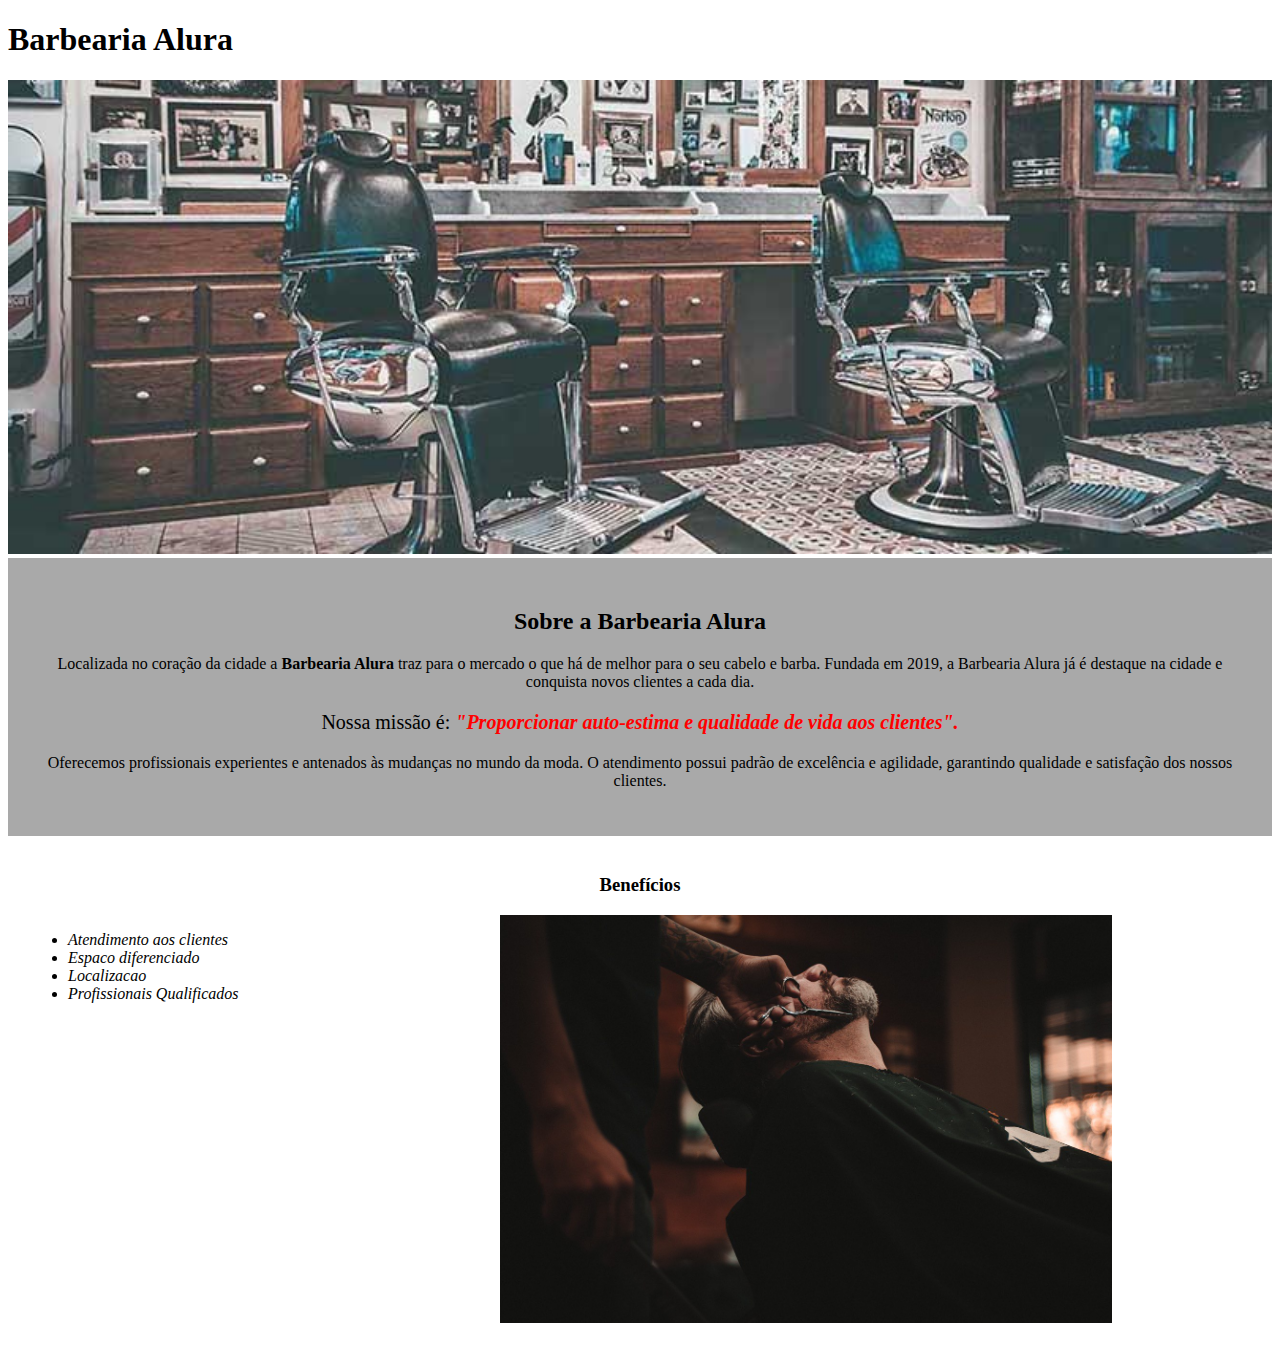
==== index.html @ 7a235e00 "estrutura inicial do formulario da pagina contato" ====
<!DOCTYPE html>
<html lang="pt-br">
    <head>
        <meta charset="UTF-8">
        <meta http-equiv="X-UA-Compatible" content="IE=edge">
        <meta name="viewport" content="width=device-width, initial-scale=1.0">
        <title>Barbearia Alura</title>
        <link rel="stylesheet" href="style-home.css">
    
    </head>
    <body>
        <header>
            <h1 class="">
                Barbearia Alura
            </h1>
        </header>
        <img 
        id="banner" 
        src="./img/banner.jpg" 
        alt="imagem"
        >    
        <div class="principal">
            <h2 class="titulocentralizado">Sobre a Barbearia Alura</h2>

            <p>
                
                Localizada no coração da cidade a <strong>Barbearia Alura</strong> traz para o mercado o que há de melhor para o seu cabelo e barba. Fundada em 2019, a Barbearia Alura já é destaque na cidade e conquista novos clientes a cada dia.
            </p>

            <p id="missao">
                Nossa missão é: <em> <strong>"Proporcionar auto-estima e qualidade de vida aos clientes".
                </strong> </em>

            </p>
            <p>
                Oferecemos profissionais experientes e antenados às mudanças no mundo da moda. O atendimento possui padrão de excelência e agilidade, garantindo qualidade e satisfação dos nossos clientes.
            </p>
        </div>

        <div class="beneficios">
            <h3 class="titulocentralizado">
                Benefícios
            </h3>
            <ul>
                <li class="itens">Atendimento aos clientes</li>
                <li class="itens">Espaco diferenciado</li>
                <li class="itens">Localizacao</li>
                <li class="itens">Profissionais Qualificados</li>
            </ul>
            <img 
            class="imagembeneficios"                
            src="./img/beneficios.jpg" 
            alt="imagem de beneficios">
        </div>

            
    </body>
</html>
---- style-home.css ----
#banner {
    width: 100%;
    
}
.tituloprincipal {
    padding-left: 20px;
}

.principal {
    background-color: darkgray;
    padding: 30px;
}

.titulocentralizado {
    text-align: center
}

p {
    text-align: center;
    color: black;
}
#missao {
    font-size: 20px;
}

em strong {
    color: #FF0000;
}

.itens {
    font-style: italic;
}

.beneficios {
    background-color: white;
    padding: 20px;
}

ul {
    display: inline-block;
    vertical-align: top;
    width: 20%;
    margin-right: 15%;
}
.imagembeneficios  {
    width: 50%;
}
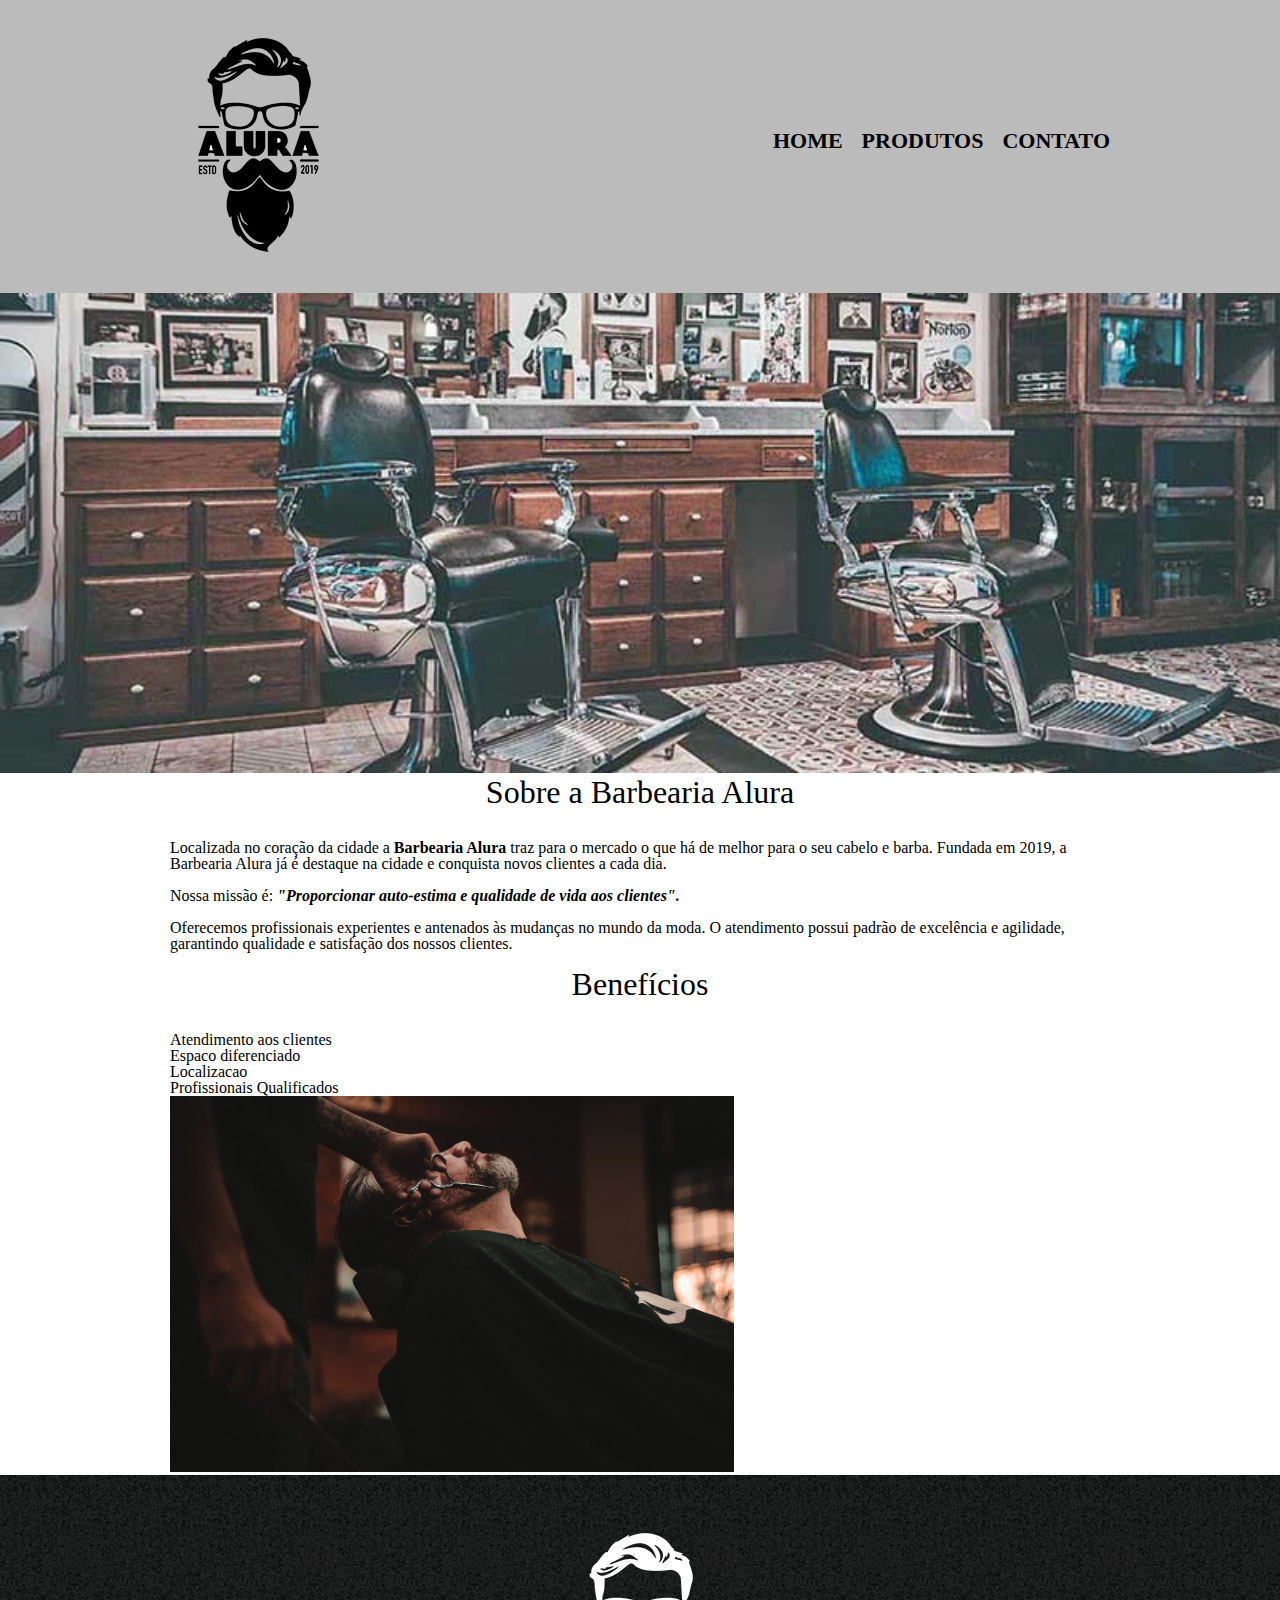
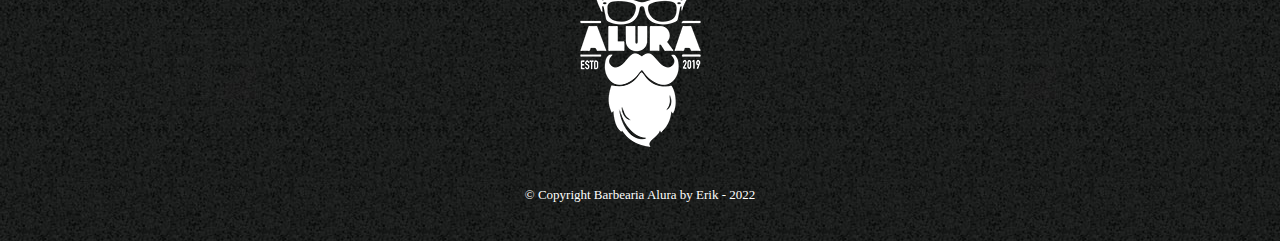
==== commit fa90c4ae: "atualizacao da pagina index" ====
--- a/index.html
+++ b/index.html
@@ -5,54 +5,67 @@
         <meta http-equiv="X-UA-Compatible" content="IE=edge">
         <meta name="viewport" content="width=device-width, initial-scale=1.0">
         <title>Barbearia Alura</title>
-        <link rel="stylesheet" href="style-home.css">
+        <link rel="stylesheet" href="reset.css">
+        <link rel="stylesheet" href="style.css">
     
     </head>
     <body>
         <header>
-            <h1 class="">
-                Barbearia Alura
-            </h1>
+            <div class="caixa">
+                <h1><img src="./img/logo.png" alt="Logo da Barbearia Alura"></h1>
+                <nav>
+                    <ul>
+                        <li><a href="index.html">Home</a></li>
+                        <li><a href="produtos.html">Produtos</a></li>
+                        <li><a href="contato.html">Contato</a></li>
+                    </ul>
+                </nav>
+            </div>
         </header>
-        <img 
-        id="banner" 
-        src="./img/banner.jpg" 
-        alt="imagem"
-        >    
-        <div class="principal">
-            <h2 class="titulocentralizado">Sobre a Barbearia Alura</h2>
 
-            <p>
-                
-                Localizada no coração da cidade a <strong>Barbearia Alura</strong> traz para o mercado o que há de melhor para o seu cabelo e barba. Fundada em 2019, a Barbearia Alura já é destaque na cidade e conquista novos clientes a cada dia.
-            </p>
+        <img class="banner" src="./img/banner.jpg" alt="imagem">    
+        
+        <main>
+            <section class="principal">
+                <h2 class="titulo_principal">Sobre a Barbearia Alura</h2>
 
-            <p id="missao">
-                Nossa missão é: <em> <strong>"Proporcionar auto-estima e qualidade de vida aos clientes".
-                </strong> </em>
+                <p>
+                    
+                    Localizada no coração da cidade a <strong>Barbearia Alura</strong> traz para o mercado o que há de melhor para o seu cabelo e barba. Fundada em 2019, a Barbearia Alura já é destaque na cidade e conquista novos clientes a cada dia.
+                </p>
 
-            </p>
-            <p>
-                Oferecemos profissionais experientes e antenados às mudanças no mundo da moda. O atendimento possui padrão de excelência e agilidade, garantindo qualidade e satisfação dos nossos clientes.
-            </p>
-        </div>
+                <p id="missao">
+                    Nossa missão é: <em> <strong>"Proporcionar auto-estima e qualidade de vida aos clientes".
+                    </strong> </em>
 
-        <div class="beneficios">
-            <h3 class="titulocentralizado">
-                Benefícios
-            </h3>
-            <ul>
-                <li class="itens">Atendimento aos clientes</li>
-                <li class="itens">Espaco diferenciado</li>
-                <li class="itens">Localizacao</li>
-                <li class="itens">Profissionais Qualificados</li>
-            </ul>
-            <img 
-            class="imagembeneficios"                
-            src="./img/beneficios.jpg" 
-            alt="imagem de beneficios">
-        </div>
+                </p>
+                <p>
+                    Oferecemos profissionais experientes e antenados às mudanças no mundo da moda. O atendimento possui padrão de excelência e agilidade, garantindo qualidade e satisfação dos nossos clientes.
+                </p>
+            </section>
 
-            
+            <section class="beneficios">
+                <h3 class="titulo_principal">
+                    Benefícios
+                </h3>
+                <ul>
+                    <li class="itens">Atendimento aos clientes</li>
+                    <li class="itens">Espaco diferenciado</li>
+                    <li class="itens">Localizacao</li>
+                    <li class="itens">Profissionais Qualificados</li>
+                </ul>
+                <img 
+                class="imagembeneficios"                
+                src="./img/beneficios.jpg" 
+                alt="imagem de beneficios">
+            </section >
+        </main>
+
+        <footer>
+            <img src="./img/logo-branco.png" alt="Logo da Barbearia Alura">
+            <p class="copyright">&copy; Copyright Barbearia Alura by Erik - 2022</p>
+        </footer>
+
     </body>
+
 </html>
--- a/style.css
+++ b/style.css
@@ -0,0 +1,180 @@
+header {
+    background: #BBBBBB;
+    padding: 20px 0;
+}
+
+.caixa { 
+    position: relative;
+    width: 940px;
+    margin: 0 auto;
+}
+
+nav {
+    position: absolute;
+    top: 110px;
+    right: 0;
+}
+
+nav li { 
+    display: inline;
+    margin: 0 0 0 15px;
+}
+
+nav a {
+    text-transform: uppercase;
+    color: #000000;
+    font-weight: bold;
+    font-size: 22px;
+    text-decoration: none;
+    
+}
+
+nav a:hover {
+    color: #C78C79;
+    text-decoration: underline;
+}
+
+.produtos {
+    width: 940px;
+    margin: 0 auto;
+    padding: 50px 0;
+}
+
+.produtos li {
+    display: inline-block;
+    text-align: center;
+    width: 30%;
+    vertical-align: top;
+    margin: 0 1.5%;
+    padding: 30px 20px;
+    box-sizing: border-box;
+    border: 2px solid #000000;
+    border-radius: 10px;
+}
+
+.produtos li:hover {
+    border-color: #C78C79;
+
+}
+.produtos li:active {
+    border-color: #088c19;
+}
+
+.produtos h2 {
+    font-size: 30px;
+    font-weight: bold;
+}
+
+.produtos li:hover h2 {
+    font-size: 34px;
+}
+
+.produto_descricao{
+    font-size: 18px;
+}
+
+.produto_preco {
+    font-size: 22px;
+    font-weight: bold;
+    margin-top: 10px;
+}
+
+footer {
+    text-align: center;
+    background: url("./img/bg.jpg");
+    padding: 40px 0;
+}
+
+.copyright {
+    color: #FFFFFF;
+    font-size: 13px;
+    margin-top: 20px;
+}
+
+main {
+    width: 940px;
+    margin: 0 auto;
+}
+
+form {
+    margin: 40px 0;
+
+}
+
+form label, 
+form legend{
+    display: block;
+    font-size: 20px;
+    margin-bottom: 10px;
+}
+
+.input_padrao {
+    display:block;
+    margin-bottom: 20px;
+    padding: 10px 25px;
+    width: 50%;
+}
+
+.checkbox {
+    margin: 20px 0;
+}
+
+.enviar {
+    width: 40%;
+    padding: 15px 0;
+    background-color: orange;
+    color: white;
+    font-weight: bold;
+    font-size: 18px;
+    border: none;
+    border-radius: 5px;
+    transition: 1s all;
+    cursor: pointer;
+}
+
+.enviar:hover {
+    background-color: darkorange;
+    transform: scale(1.2);
+ }
+
+ table {
+    margin: 20px 0 40px;
+ }
+
+thead {
+    background-color: #555555;
+    color: #FFFFFF;
+    font-weight: bold;
+}
+
+th, td {
+    border: 1px solid #000000;
+    padding: 8px 16px;
+}
+
+/* CSS da pagina inicial */
+
+.banner {
+    width: 100%;
+}
+
+.titulo_principal {
+    text-align: center;
+    font-size: 2em;
+    margin-bottom: 1em;
+}
+.principal p {
+    margin-bottom: 1em;
+}
+
+.principal strong {
+    font-weight: bold;
+}
+
+.principal em {
+    font-style: italic;
+}
+
+.imagembeneficios {
+    width: 60%;
+}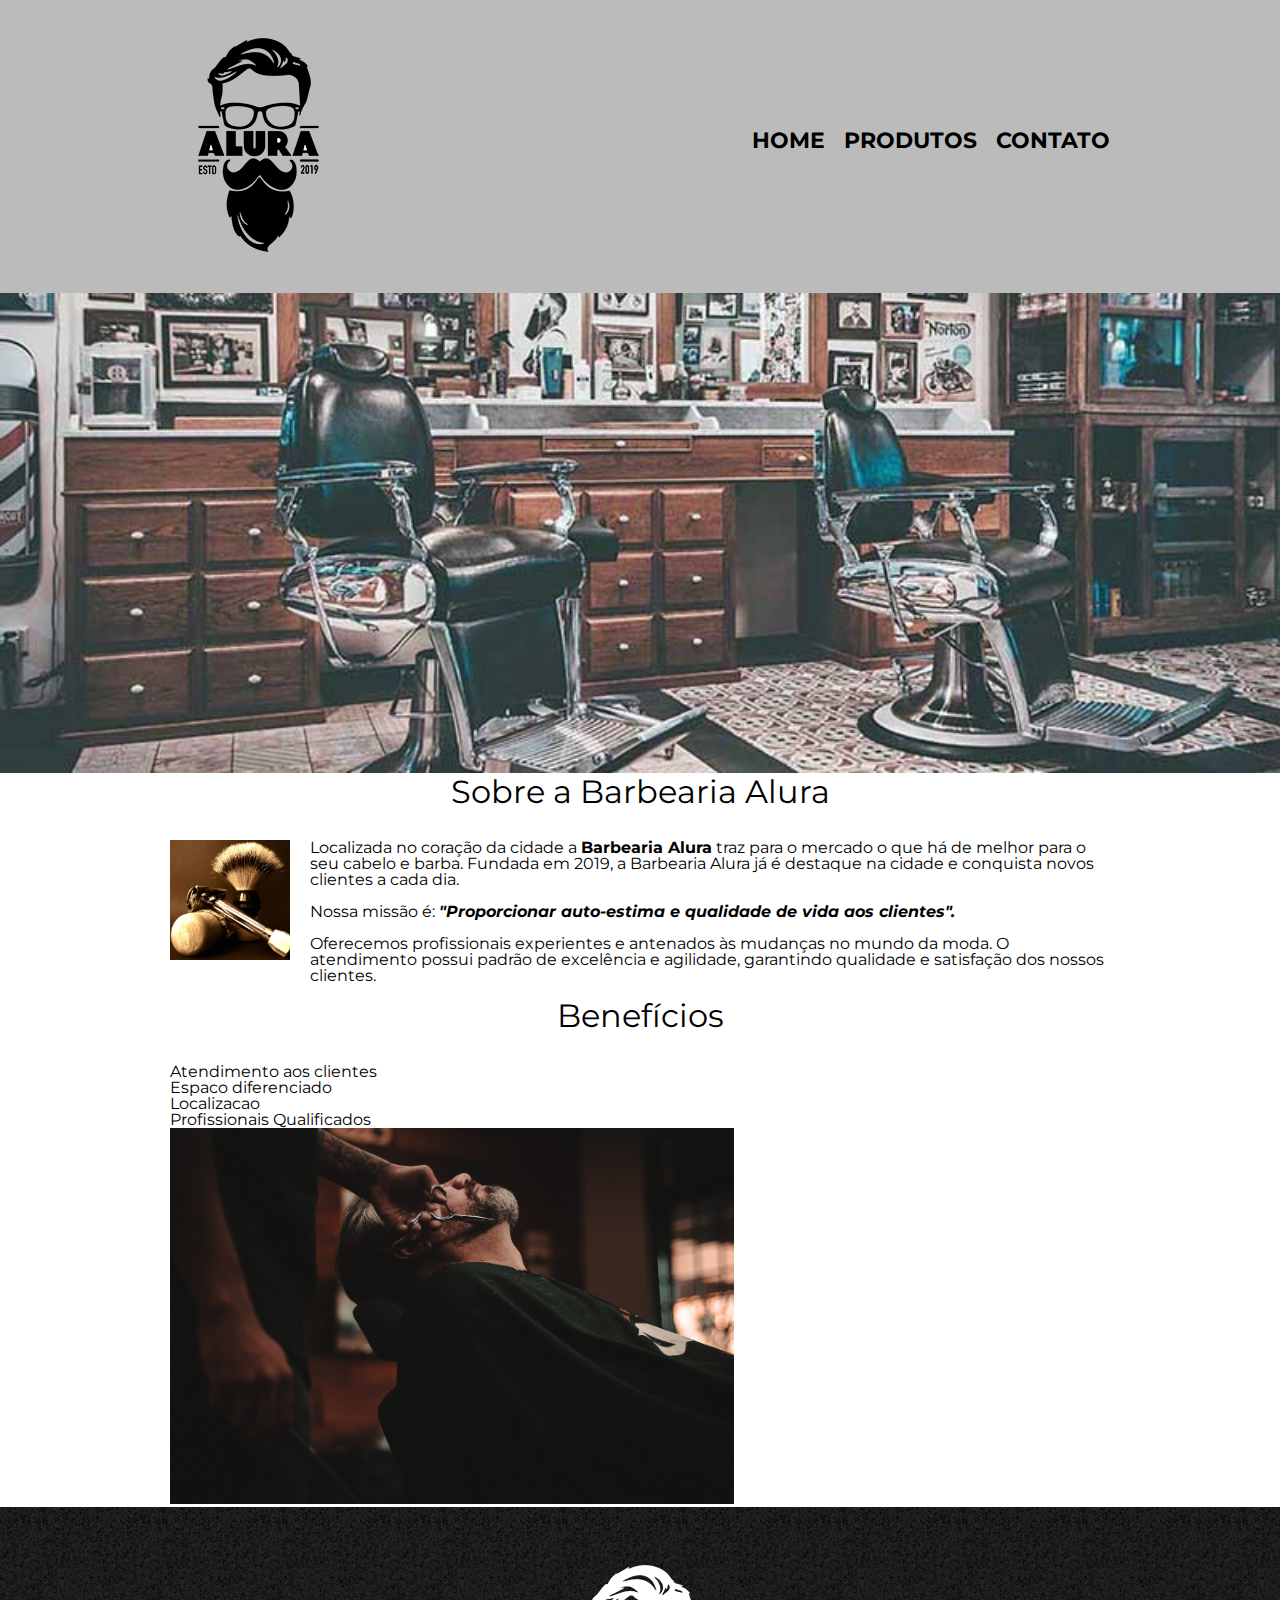
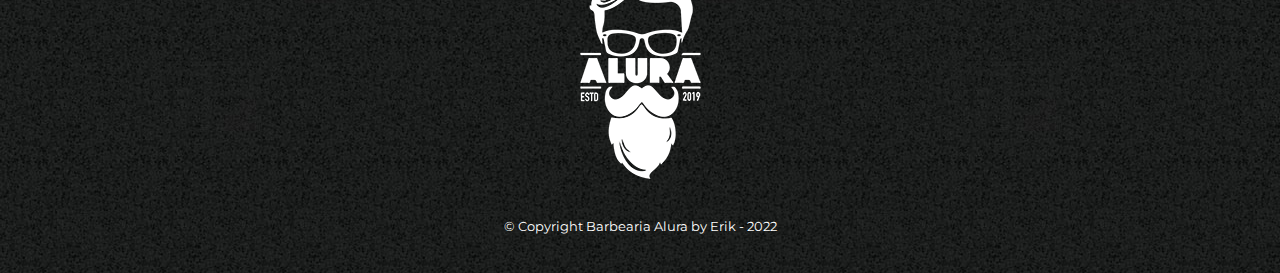
==== commit e69f4050: "adicionei a fonte montserrat na pagina" ====
--- a/index.html
+++ b/index.html
@@ -7,6 +7,7 @@
         <title>Barbearia Alura</title>
         <link rel="stylesheet" href="reset.css">
         <link rel="stylesheet" href="style.css">
+        <link href="https://fonts.googleapis.com/css2?family=Montserrat&display=swap" rel="stylesheet">
     
     </head>
     <body>
@@ -28,6 +29,8 @@
         <main>
             <section class="principal">
                 <h2 class="titulo_principal">Sobre a Barbearia Alura</h2>
+
+                <img class="utensilios" src="./img/utensilios.jpg" alt="Utensilios de um barbeiro">
 
                 <p>
                     
--- a/style.css
+++ b/style.css
@@ -1,3 +1,7 @@
+body {
+    font-family: 'Montserrat', sans-serif;
+}
+
 header {
     background: #BBBBBB;
     padding: 20px 0;
@@ -162,6 +166,7 @@
     text-align: center;
     font-size: 2em;
     margin-bottom: 1em;
+    clear: left;
 }
 .principal p {
     margin-bottom: 1em;
@@ -175,6 +180,13 @@
     font-style: italic;
 }
 
+.utensilios {
+    width: 120px;    
+    float: left;
+    margin-right: 20px;
+    margin-bottom: 20px;
+}
+
 .imagembeneficios {
     width: 60%;
-}+}
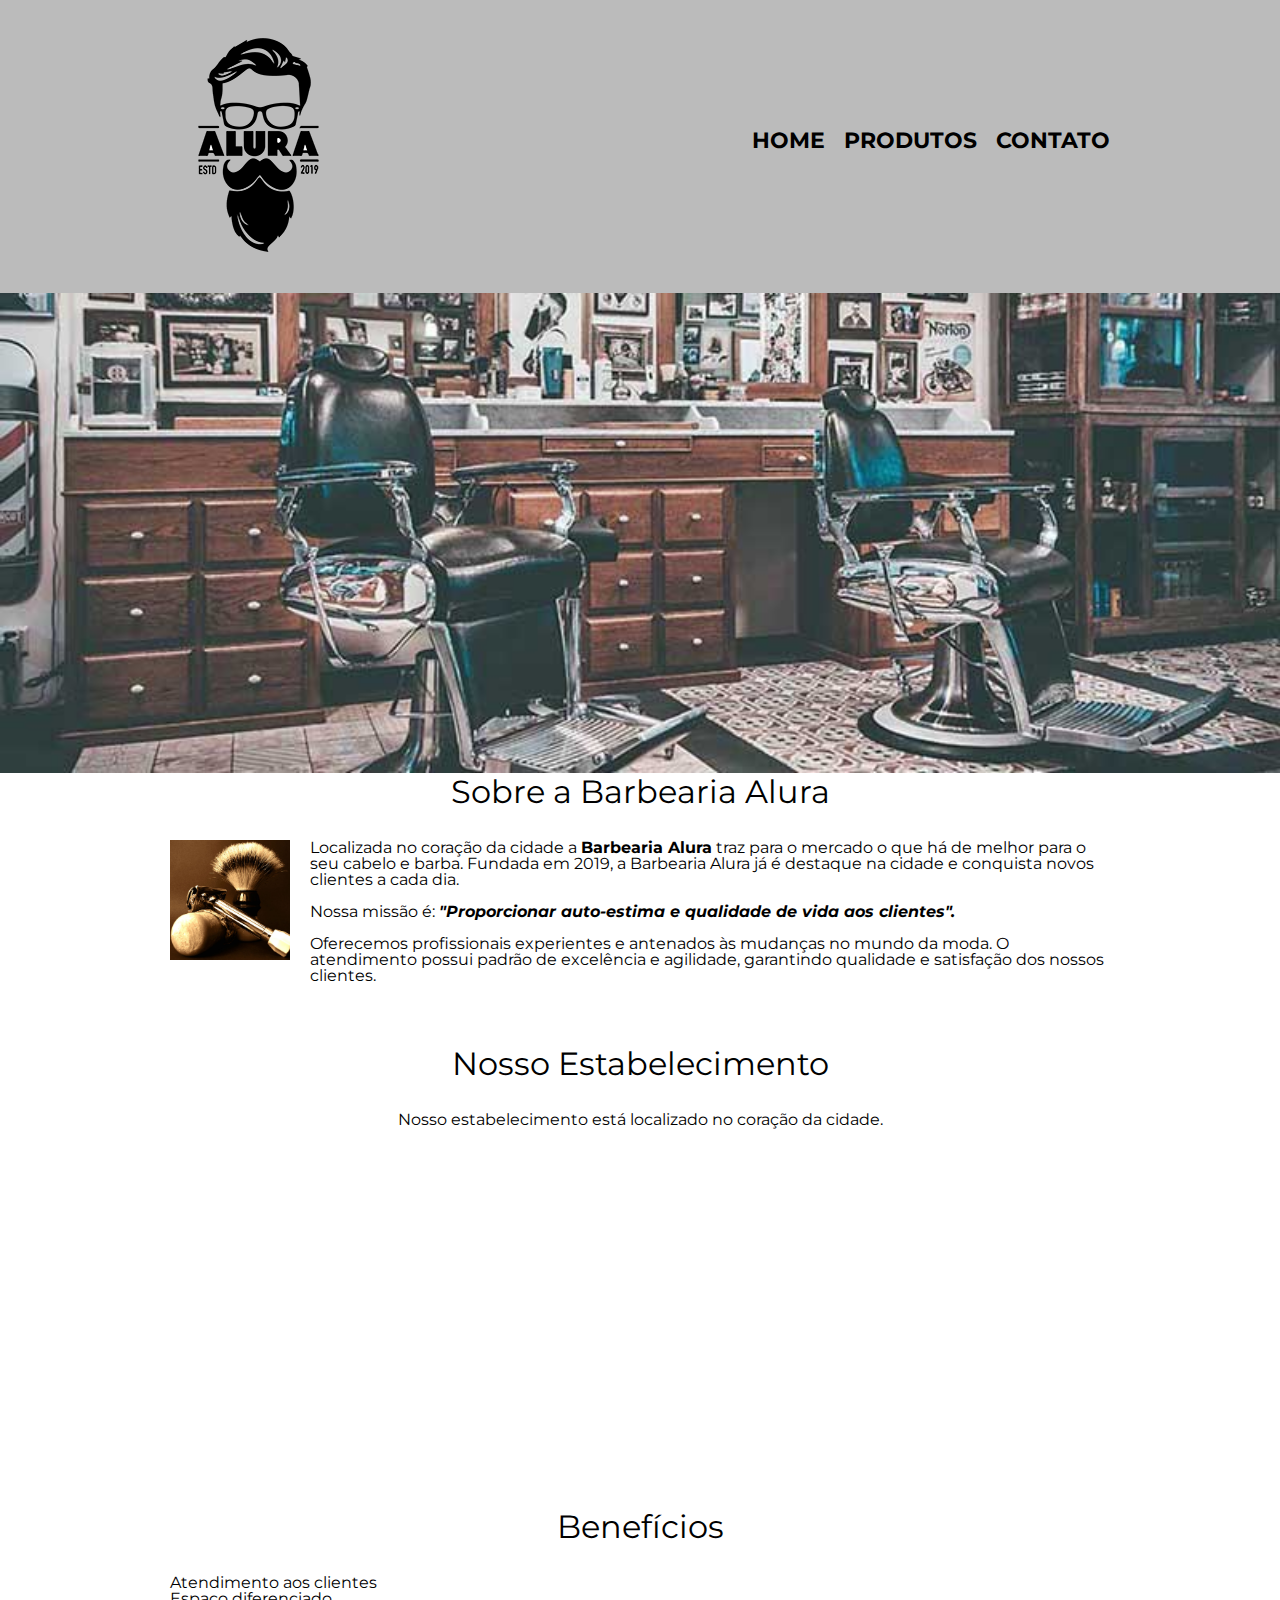
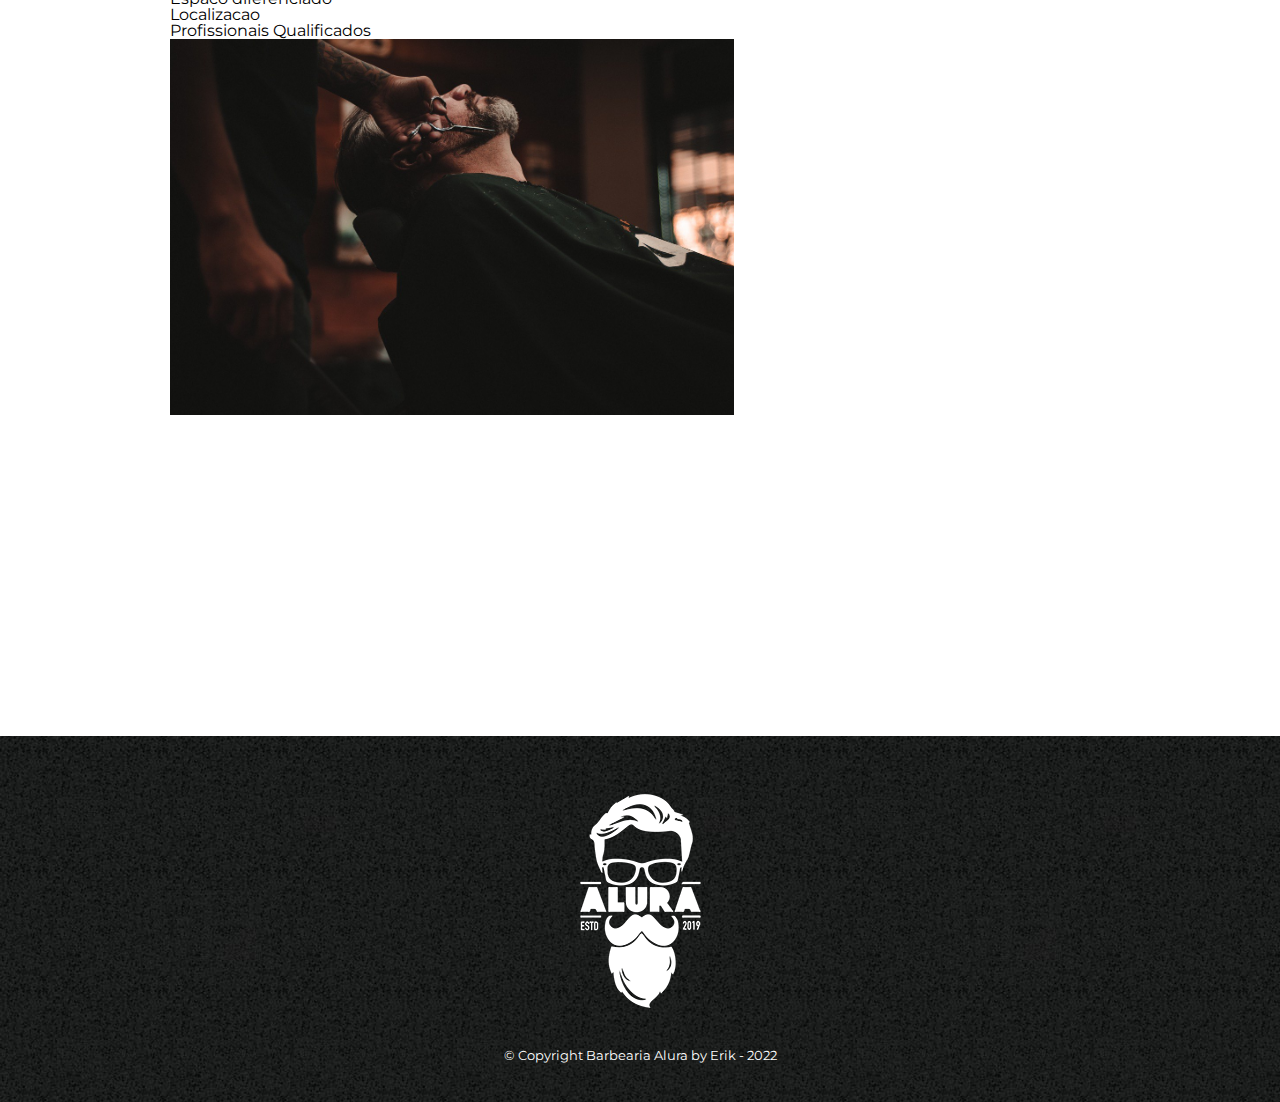
==== commit cbfeabc8: "incorporei um mapa e um video na pagina index" ====
--- a/index.html
+++ b/index.html
@@ -47,6 +47,12 @@
                 </p>
             </section>
 
+            <section class="mapa">
+                <h3 class="titulo_principal">Nosso Estabelecimento</h3>
+                <p>Nosso estabelecimento está localizado no coração da cidade.</p>
+                <iframe src="https://www.google.com/maps/embed?pb=!1m18!1m12!1m3!1d29256.852379220898!2d-46.67100175324803!3d-23.564616515956164!2m3!1f0!2f0!3f0!3m2!1i1024!2i768!4f13.1!3m3!1m2!1s0x94ce59541c6c79c3%3A0x36b90a85f0f8cb33!2sGrupo%20Alura!5e0!3m2!1spt-BR!2sbr!4v1667911056635!5m2!1spt-BR!2sbr" width="100%" height="300" style="border:0;" allowfullscreen="" loading="lazy" referrerpolicy="no-referrer-when-downgrade"></iframe>
+            </section>
+
             <section class="beneficios">
                 <h3 class="titulo_principal">
                     Benefícios
@@ -57,11 +63,12 @@
                     <li class="itens">Localizacao</li>
                     <li class="itens">Profissionais Qualificados</li>
                 </ul>
-                <img 
-                class="imagembeneficios"                
-                src="./img/beneficios.jpg" 
-                alt="imagem de beneficios">
+                <img class="imagembeneficios" src="./img/beneficios.jpg" alt="imagem de beneficios">
+
+                <iframe width="560" height="315" src="https://www.youtube.com/embed/wcVVXUV0YUY" title="YouTube video player" frameborder="0" allow="accelerometer; autoplay; clipboard-write; encrypted-media; gyroscope; picture-in-picture" allowfullscreen></iframe>
+                
             </section >
+
         </main>
 
         <footer>
--- a/style.css
+++ b/style.css
@@ -190,3 +190,12 @@
 .imagembeneficios {
     width: 60%;
 }
+
+.mapa {
+    padding: 3em 0;
+}
+
+.mapa p {
+    margin-bottom: 2em;
+    text-align: center;
+}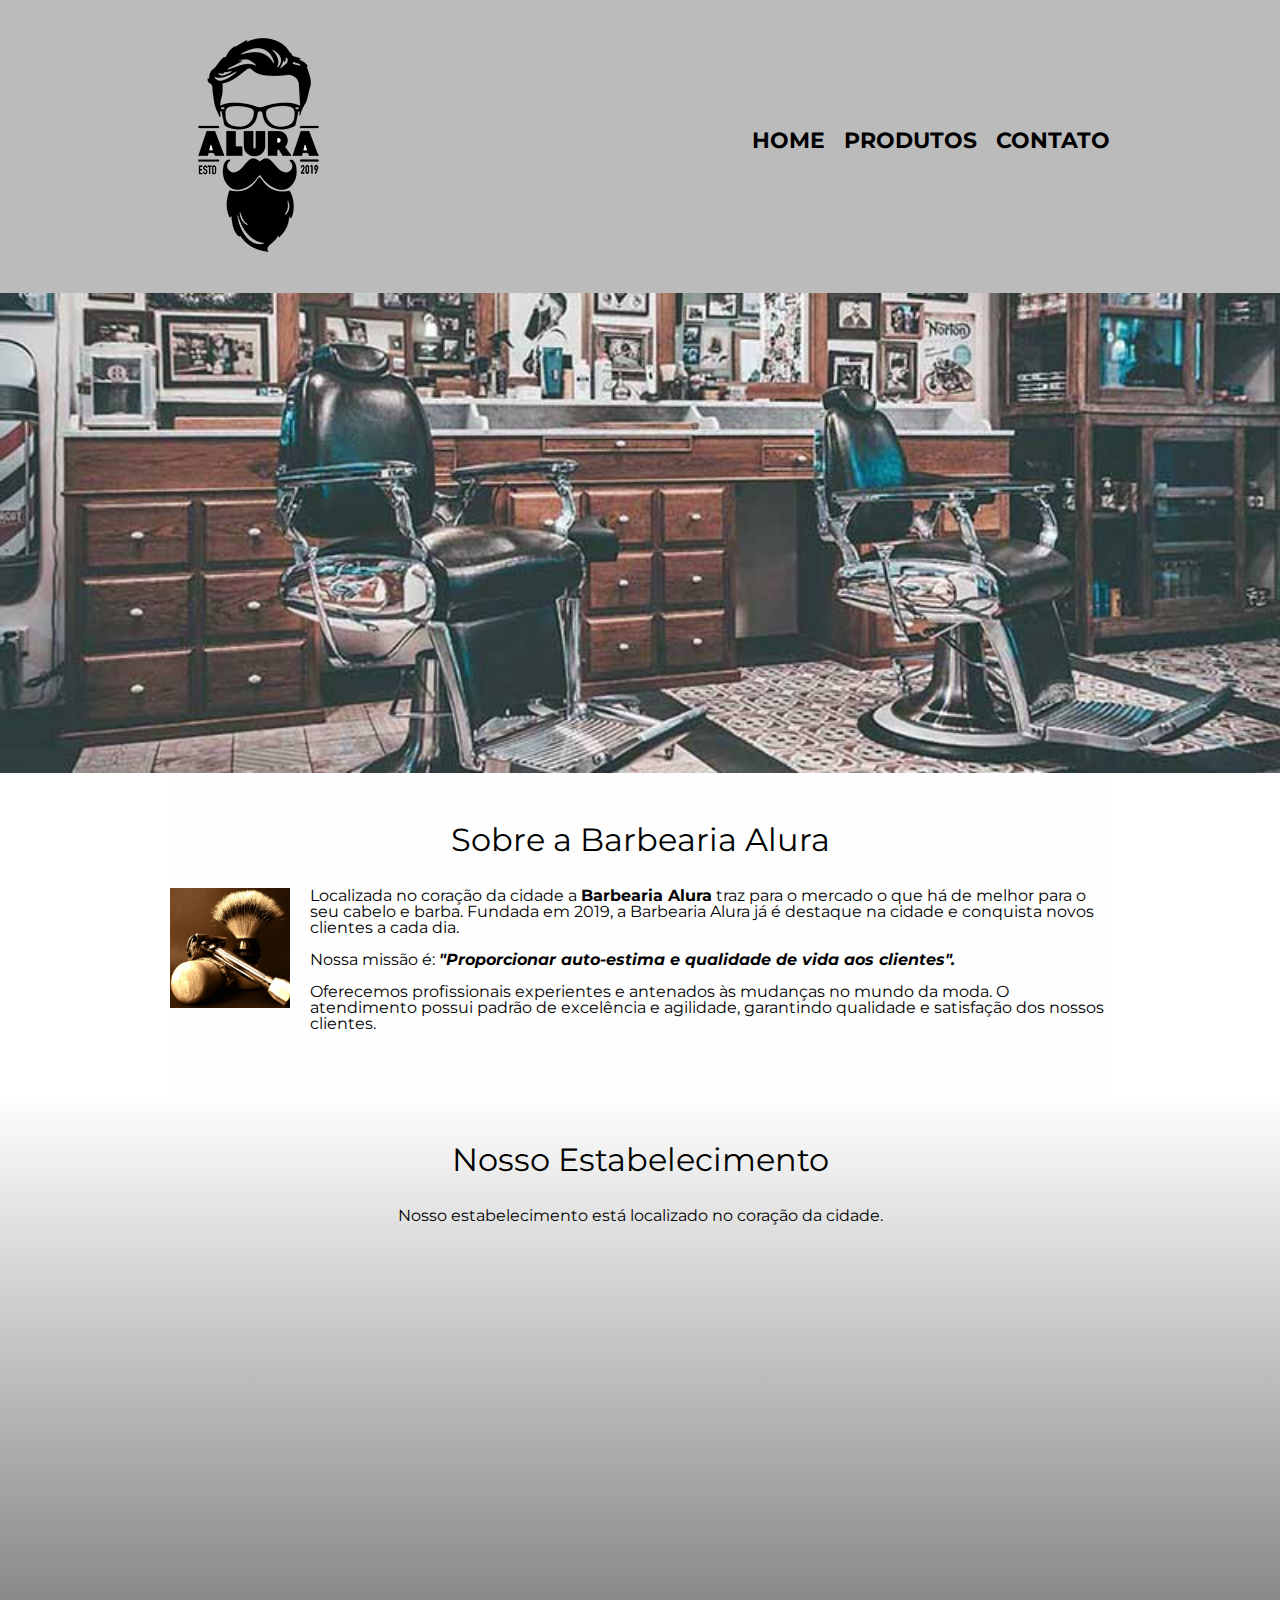
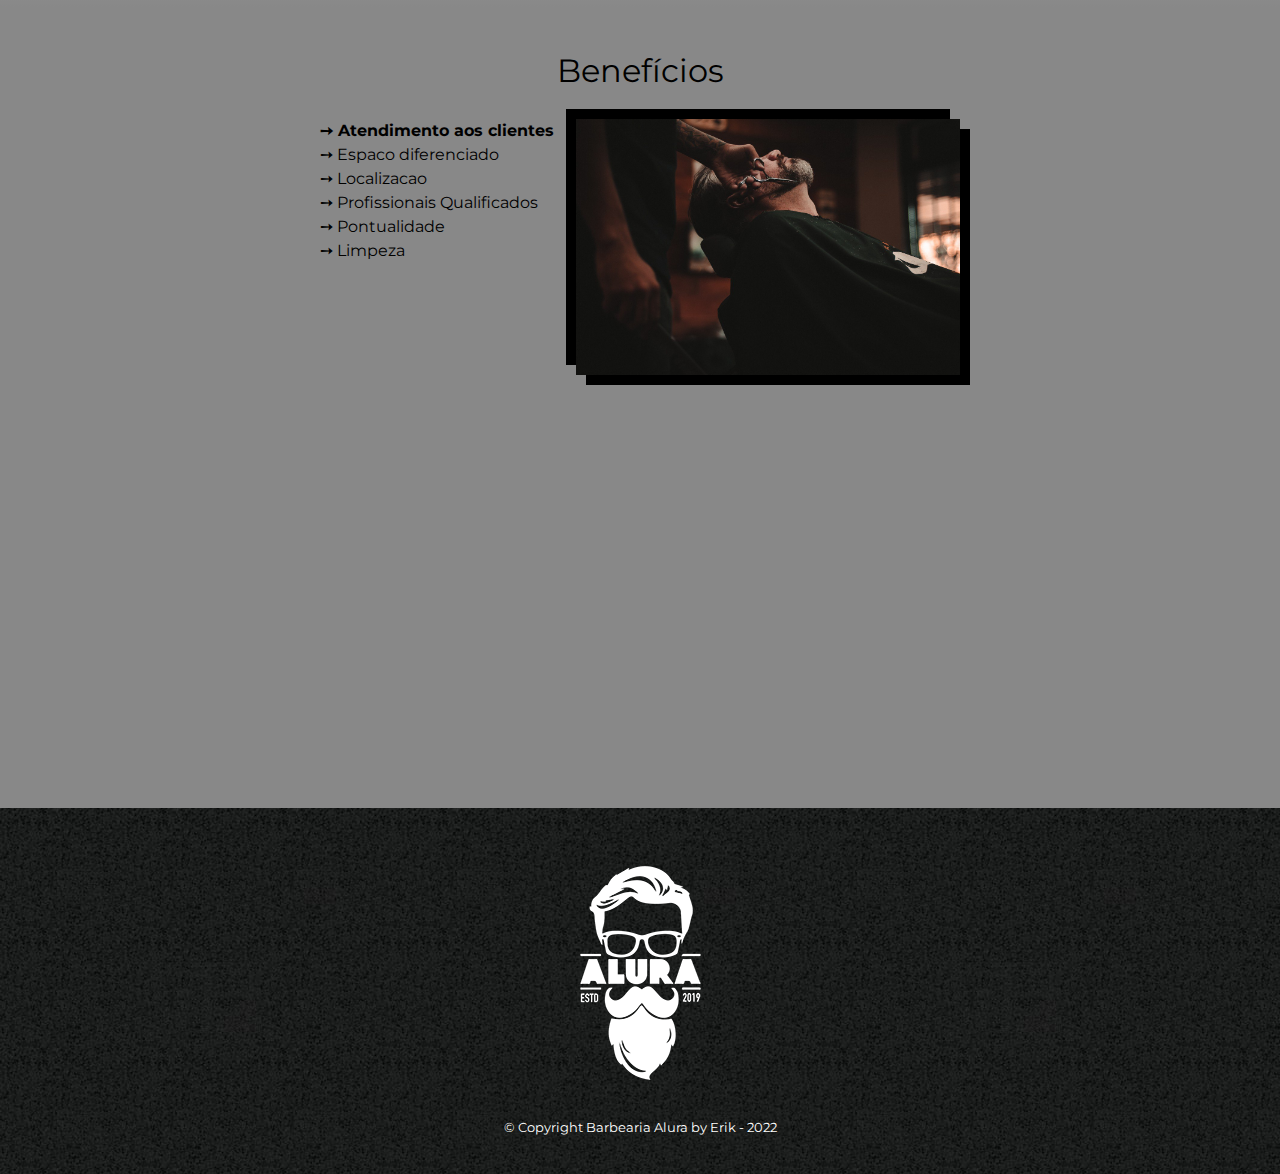
==== commit 52fce267: "adicionando mais estilos na pagina index" ====
--- a/index.html
+++ b/index.html
@@ -50,23 +50,29 @@
             <section class="mapa">
                 <h3 class="titulo_principal">Nosso Estabelecimento</h3>
                 <p>Nosso estabelecimento está localizado no coração da cidade.</p>
-                <iframe src="https://www.google.com/maps/embed?pb=!1m18!1m12!1m3!1d29256.852379220898!2d-46.67100175324803!3d-23.564616515956164!2m3!1f0!2f0!3f0!3m2!1i1024!2i768!4f13.1!3m3!1m2!1s0x94ce59541c6c79c3%3A0x36b90a85f0f8cb33!2sGrupo%20Alura!5e0!3m2!1spt-BR!2sbr!4v1667911056635!5m2!1spt-BR!2sbr" width="100%" height="300" style="border:0;" allowfullscreen="" loading="lazy" referrerpolicy="no-referrer-when-downgrade"></iframe>
+                <div class="mapa_conteudo">
+                    <iframe src="https://www.google.com/maps/embed?pb=!1m18!1m12!1m3!1d29256.852379220898!2d-46.67100175324803!3d-23.564616515956164!2m3!1f0!2f0!3f0!3m2!1i1024!2i768!4f13.1!3m3!1m2!1s0x94ce59541c6c79c3%3A0x36b90a85f0f8cb33!2sGrupo%20Alura!5e0!3m2!1spt-BR!2sbr!4v1667911056635!5m2!1spt-BR!2sbr" width="100%" height="300" style="border:0;" allowfullscreen="" loading="lazy" referrerpolicy="no-referrer-when-downgrade"></iframe>
+                </div>
             </section>
 
             <section class="beneficios">
-                <h3 class="titulo_principal">
-                    Benefícios
-                </h3>
-                <ul>
-                    <li class="itens">Atendimento aos clientes</li>
-                    <li class="itens">Espaco diferenciado</li>
-                    <li class="itens">Localizacao</li>
-                    <li class="itens">Profissionais Qualificados</li>
-                </ul>
-                <img class="imagembeneficios" src="./img/beneficios.jpg" alt="imagem de beneficios">
+                <h3 class="titulo_principal">Benefícios</h3>
 
-                <iframe width="560" height="315" src="https://www.youtube.com/embed/wcVVXUV0YUY" title="YouTube video player" frameborder="0" allow="accelerometer; autoplay; clipboard-write; encrypted-media; gyroscope; picture-in-picture" allowfullscreen></iframe>
+                <div class="conteudo_beneficios">
+                    <ul class="lista_beneficios">
+                        <li class="itens">Atendimento aos clientes</li>
+                        <li class="itens">Espaco diferenciado</li>
+                        <li class="itens">Localizacao</li>
+                        <li class="itens">Profissionais Qualificados</li>
+                        <li class="itens">Pontualidade</li>
+                        <li class="itens">Limpeza</li>
+                    </ul><img class="imagem_beneficios" src="./img/beneficios.jpg" alt="imagem de beneficios">
+                </div>
                 
+                <div class="video">
+                    <iframe width="560" height="315" src="https://www.youtube.com/embed/wcVVXUV0YUY" title="YouTube video player" frameborder="0" allow="accelerometer; autoplay; clipboard-write; encrypted-media; gyroscope; picture-in-picture" allowfullscreen></iframe>
+                </div>
+
             </section >
 
         </main>
--- a/style.css
+++ b/style.css
@@ -96,8 +96,6 @@
 }
 
 main {
-    width: 940px;
-    margin: 0 auto;
 }
 
 form {
@@ -168,6 +166,14 @@
     margin-bottom: 1em;
     clear: left;
 }
+
+.principal {
+    padding: 3em 0;
+    background-color: #FEFEFE;
+    width: 940px;
+    margin: 0 auto;
+}
+
 .principal p {
     margin-bottom: 1em;
 }
@@ -187,15 +193,61 @@
     margin-bottom: 20px;
 }
 
-.imagembeneficios {
-    width: 60%;
-}
-
 .mapa {
     padding: 3em 0;
+    background: linear-gradient(#FEFEFE, #888888);
+}
+
+.mapa_conteudo {
+    width: 940px;
+    margin: 0 auto; 
 }
 
 .mapa p {
     margin-bottom: 2em;
     text-align: center;
+} 
+
+.beneficios {
+    padding: 3em 0;
+    background-color: #888888;
+}
+
+.conteudo_beneficios {
+    width: 640px;
+    margin: 0 auto;
+}
+
+.lista_beneficios {
+    width: 40%;
+    display: inline-block;
+    vertical-align: top;
+}
+
+.itens {
+    line-height: 1.5;
+}
+
+.itens:first-child {
+    font-weight: bold;
+}
+
+.itens:before {
+    content: "\2799  ";
+}
+
+.imagem_beneficios {
+    width: 60%;
+    opacity: 1;
+    transition: all 0.4s;
+    box-shadow: 10px 10px #000000, -10px -10px #000000 ;
+}
+
+.imagem_beneficios:hover {
+    opacity: 0.5;
+}
+
+.video {
+    width: 560px;
+    margin: 2em auto;
 }